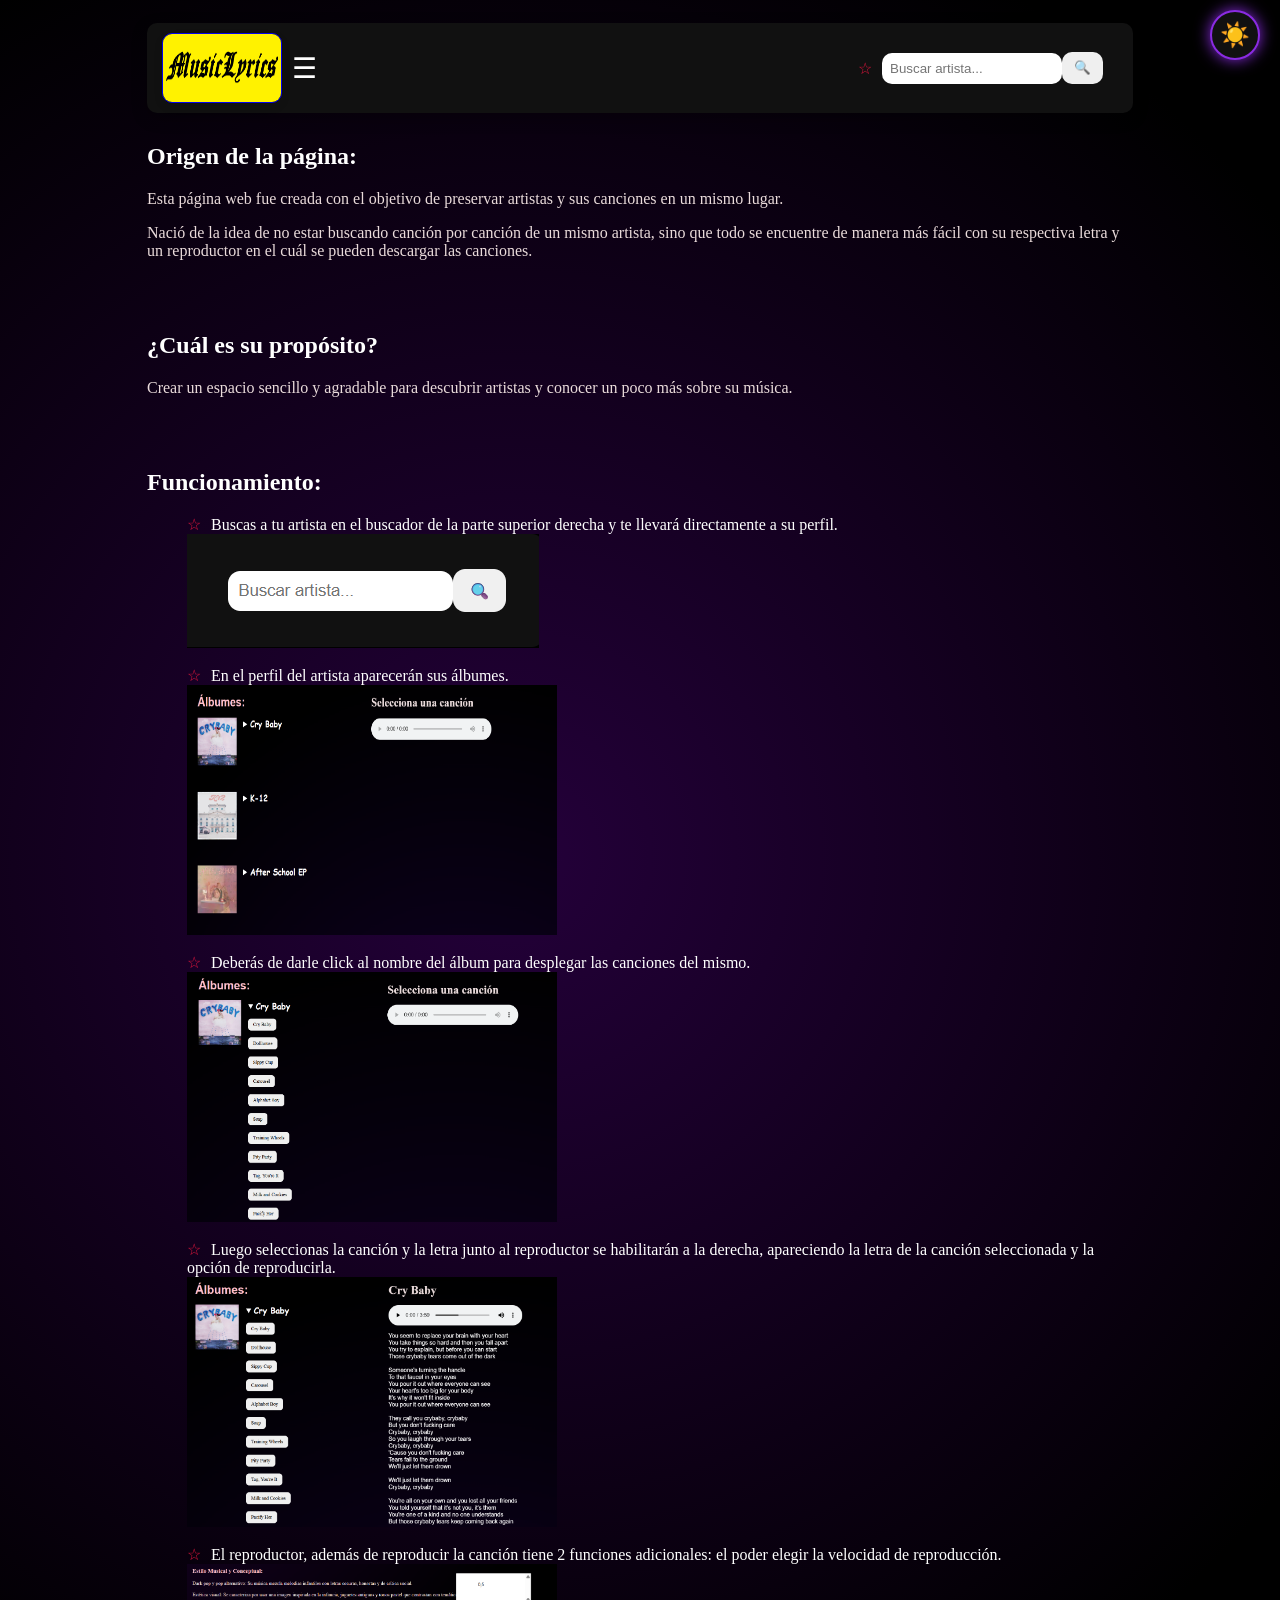
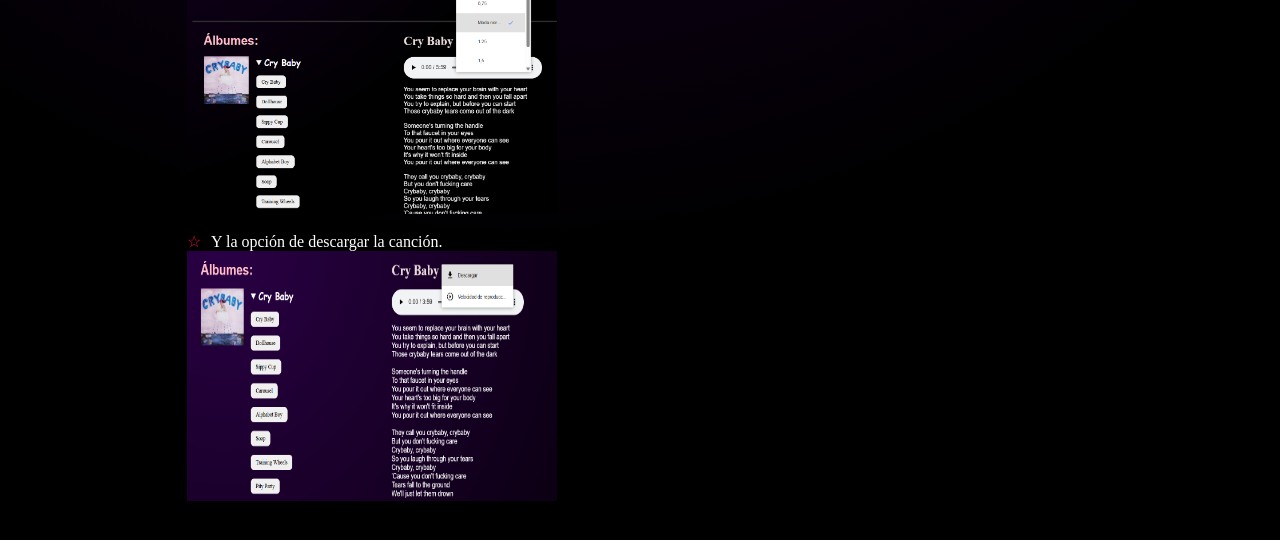
==== ACERCA.html @ e44a2fc5 "Actualizados" ====
<HTML>
<link rel="STYLESHEET" href="MELANIE MARTINEZ.css">

<body bgcolor="BLACK" style="font-family: 'Times New Roman', Times, serif;">
<center>
<table width="80%">
<tr>
<td>
<TABLE CELLPADDING="0" BORDER="3" STYLE="border-collapse: collapse; BOX-SHADOW: 0 4PX 8PX RGBA(0,0,0,0.1); BORDER-RADIUS:10PX; OVERFLOW: HIDDEN;">
<TR>
</td>
</tr>
<NAV CLASS="menu-principal">
    <UL CLASS="menu">
        <a href="index.html">
    <img src="LOGO2.png" alt="Logo de MusicLyrics"
    width="120"
    HEIGHT="70"
    CELLPADDING="0" BORDER="1" STYLE="border-collapse: collapse; BOX-SHADOW: 0 4PX 8PX RGBA(0,0,0,0.1); BORDER-RADIUS:10PX; OVERFLOW: HIDDEN;">
</a>

<div class="menu">
    <button class="menu-btn" onclick="toggleMenu()" background:#a855f7;>☰</button>
    <div id="menuDesplegable" class="menu-contenido">
        <a href="index.html">🏠 Inicio</a>
        <a href="ACERCA.html">ℹ️ Acerca de esta página</a>
        <a href="creditos.html">👥 Créditos</a>
    </div>
</div>

<button id="modo">☀️</button>

<li class="buscador">

<input 
id="buscarArtista" 
type="text" 
oninput="sugerenciasArtistas()" 
onkeydown="enterBuscar(event)"
placeholder="Buscar artista...">

<button onclick="buscarArtista()">🔍</button>

    <div id="listaSugerencias"></div>

</li>
</NAV>
</table>

<script src="MELANIE MARTINEZ.JS"> </script>

<H2>Origen de la página:</H2>
<P>Esta página web fue creada con el objetivo de preservar artistas y sus canciones en un mismo lugar.</P>
<p>Nació de la idea de no estar buscando canción por canción de un mismo artista, sino que todo se encuentre de manera más fácil con su respectiva letra y un reproductor en el cuál se pueden descargar las canciones.</p>
<br><br>
<h2>¿Cuál es su propósito?</h2>
<p>Crear un espacio sencillo y agradable para descubrir artistas y conocer un poco más sobre su música.</p>
<br><br>
<h2>Funcionamiento:</h2>
<ul>
<li>Buscas a tu artista en el buscador de la parte superior derecha y te llevará directamente a su perfil.</li>
<img src="ACERCA1.png">
<br><br>
<li>En el perfil del artista aparecerán sus álbumes.</li>
<img src="ACERCA2.png" width="370", height="250">
<br><br>
<li>Deberás de darle click al nombre del álbum para desplegar las canciones del mismo.</li>
<img src="ACERCA3.png" width="370", height="250">
<BR><BR>
<li>Luego seleccionas la canción y la letra junto al reproductor se habilitarán a la derecha, apareciendo la letra de la canción seleccionada y la opción de reproducirla.</li>
<img src="ACERCA4.png" width="370", height="250">
<BR><BR>
<li>El reproductor, además de reproducir la canción tiene 2 funciones adicionales: el poder elegir la velocidad de reproducción.</li>
<img src="ACERCA5.png" width="370", height="250">
<BR><BR>
<li>Y la opción de descargar la canción.</li>
<img src="ACERCA6.png" width="370", height="250">
</ul>
---- MELANIE MARTINEZ.css ----
* {
    box-sizing: border-box;
}

body {
    overflow-x: hidden;
}

.perfil img{
    border-radius: 50%;
    object-fit: cover;
}

.perfil{
    display: flex;
    align-items: center;
    gap: 30px;

    background: #161616;
    border-radius: 18px;
    padding: 20px;

    box-shadow: 0 0 20px rgba(255, 105, 180, .20);
    transition: .3s;
}

.perfil:hover{
    box-shadow: 0 0 35px rgba(255, 105, 180, .45);
    transform: translateY(-3px);
}

h1 {color:rgb(234, 219, 219)}
p {color:rgb(234, 219, 219)}

body{
    background-color:#000;
    font-family:Arial, Helvetica, sans-serif;
    color:white;
    margin:0;
    padding:20px;
}


/* Menú principal */
.menu-principal {
    background-color: #111;
    font-family: Arial, sans-serif;
    border-radius: 10px;
    margin-bottom: 10px;
    transition: 0.5s;
    box-shadow: 0 5px 15px rgba(0,0,0,0.3);
}

body.claro .menu-principal {
    background-color: #aa95fa;
}

.menu {
    list-style: none;
    margin: 0;
    padding: 0;
    display: flex;
}

.menu > li {
    position: relative;  /* Necesario para el submenú */
}

.menu > li > a {
    display: block;
    padding: 15px 20px;
    color: white;
    text-decoration: none;
}

.menu > li > a:hover {
    background-color: #555;
}

/* Submenú - oculto por defecto */
.submenu {
    position: absolute;
    top: 100%;
    left: 0;
    background-color: #444;
    list-style: none;
    padding: 0;
    margin: 0;
    min-width: 200px;
    display: none;  /* Oculta el submenú */
}

/* Mostrar submenú al pasar el mouse */
.menu > li:hover .submenu {
    display: block;  /* Muestra el submenú */
}

/* Estilo de los items del submenú */
.submenu li a {
    display: block;
    padding: 10px 15px;
    color: white;
    text-decoration: none;
    border-bottom: 1px solid #555;
}

.submenu li a:hover {
    background-color: #666;
}

/* Opcional: quitar borde inferior al último */
.submenu li:last-child a {
    border-bottom: none;
}

.buscador {
    display: flex;
    align-items: center;
    margin-left: auto;
    position:relative;
}

.buscador input {
    width: 180px;
    padding: 8px;
    border-radius: 10px;
    border: none;
}

.buscador button {
    padding: 8px 12px;
    border-radius: 10px;
    border: none;
    cursor: pointer;
}


.contenido-cancion{
    display:flex;
    gap:30px;
}


.letra{
    width:60%;
}


.video{
    width:40%;
}


.video iframe{
    width:100%;
    height:250px;
}

#letra{
    white-space: pre-line;
}

.albumes > details > summary{
    font-size: 22px;
    font-weight: bold;
    color: #ff80bf;
    cursor: pointer;
    margin-top: 15px;
    font-family: cursive;
}

.albumes details details summary{
    font-size: 16px;
    font-weight: normal;
    color: white;
    margin-left: 20px;
    cursor: pointer;
}

.contenedor{
    display:flex;
    gap:30px;
    align-items:flex-start;
}

.albumes{
    width:45%;
}

.contenido{
    width:55%;
    position:sticky;
    top:20px;
}


#letra{
    color: white;
}



.albumes > details > summary{
    font-size: 22px;
    font-weight: bold;
    color: #ff80bf;
    cursor: pointer;
    margin-top: 15px;
    font-family: cursive;
}


.album{
    display: flex;
    align-items: flex-start;
    gap: 20px;
    margin-bottom: 30px;
}

.album img{
    flex-shrink: 0;
}

.album details{
    margin: 0;
}

.album summary{
    font-size: 22px;
    font-weight: bold;
    color: white;
    font-family: cursive;
    cursor: pointer;
}

#audio{
    width: 60%;
}

button{
    font-family: 'Times New Roman', Times, serif;
}

.buscador{
    position: relative;
    margin-right:15px;
    font-family: 'Times New Roman', Times, serif;
}

#listaSugerencias{
    position:absolute;
    top:100%;
    left:0;
    background:#444;
    color:white;
    width:180px;
    z-index:10;
    border-radius:5px;
    overflow:hidden;
    font-size:14px;
}

#listaSugerencias div{
    padding:5px 10px;
    cursor:pointer;
    line-height:1.2;
}

#listaSugerencias div:hover{
    background:#666;
}

html{
    background:black;
}

.instagram{
    background: linear-gradient(
        45deg,
        #833AB4,
        #C13584,
        #E1306C,
        #FCAF45
    );
    -webkit-background-clip: text;
    -webkit-text-fill-color: transparent;
    text-decoration: none;
    font-weight: bold;
}

.facebook:link,
.facebook:visited{
    background: linear-gradient(
        45deg,
        #1877F2,
        #3B82F6,
        #60A5FA
    );
    -webkit-background-clip: text;
    -webkit-text-fill-color: transparent;
    text-decoration: none;
    font-weight: bold;
}

.x:link,
.x:visited{
    background: linear-gradient(
        45deg,
        #4d4646,
        #fefbfb,
        #6d65653f
    );
    -webkit-background-clip: text;
    -webkit-text-fill-color: transparent;
    text-decoration: none;
    font-weight: bold;
}

.letras.link,
.letras.visited{
    background: linear-gradient(
        45deg,
        #75de65,
        #a7b352,
        #7eae1d
    );
    -webkit-background-clip: text;
    -webkit-text-fill-color: transparent;
    text-decoration: none;
    font-weight: bold;
}

.facebook:hover{
    opacity: 0.8;
}

.youtube{
    color: #ff6b6b;
    text-decoration: none;
}

.youtube:hover{
    color: #ff9999;
}

.x{
    color: white;
    text-decoration: none;
}

.x:hover{
    color: white;
}

.letras{
    color: rgb(166, 217, 84);
    text-decoration: none;
}

.letras:hover{
    color: aquamarine;
}

.menu{
    position: relative;
}

.menu-btn{
    font-size:28px;
    background:none;
    border:none;
    color:white;
    cursor:pointer;
    padding:10px;
}

.menu-btn:hover{
    background: none;
    color: inherit;
        transform: scale(1.25);
    transition: 0.3s;
}

.menu-contenido{
    
    display:none;
    position:absolute;
    top:50px;
    left:0;
    background:#1d1d1d;
    min-width:220px;
    border-radius:10px;
    overflow:hidden;
    box-shadow:0 0 10px rgba(0,0,0,.5);
    z-index:1000;
}

.menu-contenido a{
    display:block;
    color:white;
    text-decoration:none;
    padding:15px;
    transition:.3s;
font-family: "Times New Roman", serif;
}

.menu-contenido a:hover{
    background:#6d28d9;
}

button{
    border:none;
    border-radius:8px;
    padding:8px 14px;
    cursor:pointer;
}

button:hover{
    background:#a855f7;
}

nav{
    padding: 10px 15px;
    align-items: center;
}

img:hover{
    transform: scale(1.05);
    transition: 0.3s;
}

#descargarCancion button{
    margin-top:10px;
    padding:8px 18px;
    border:none;
    border-radius:8px;
    background:#8e44ad;
    color:white;
    cursor:pointer;
    font-size:16px;
    transition:.3s;
}

#descargarCancion button:hover{
    background:#a85bd8;
    transform:scale(1.05);
}


.collage-artistas{
    width:100%;
    height:300px;
    display:flex;
    justify-content:center;
    align-items:center;
    gap:15px;
    overflow:hidden;
background: linear-gradient(
    to bottom,
    #000,
    #19102a,
    #000
);
}

.collage-artistas img{
    width:160px;
    height:250px;
    object-fit:cover;
    border-radius:15px;
    transition:.5s;
    opacity:.8;
}


.collage-artistas img:hover{
    transform:scale(1.15);
    opacity:1;
}

.tarjeta-artista{
    width: 250px;
    background: #1a1a1a;
    border-radius: 20px;
    padding: 20px;
    text-align: center;
    box-shadow: 0px 8px 20px rgba(0,0,0,0.5);
    transition: 0.3s;
}

.tarjeta-artista img{
    width: 150px;
    height: 150px;
    border-radius: 50%;
    object-fit: cover;
}

.tarjeta-artista:hover{
    transform: translateY(-10px);
}

.tarjeta-artista h3{
    color: white;
    margin-top: 15px;
}

.tarjeta-artista p{
    color: #aaa;
}

.contenedor-artistas{
    display: flex;
    flex-wrap: wrap;
    justify-content: center;
    gap: 70px;
}


/* Modo claro */
body.claro .tarjeta-artista{

    background:#ffffff;
    color:#111;
    box-shadow:0 8px 20px rgba(0,0,0,0.2);

}

.tarjeta-artista{

    background:#1a1a1a;
    color:white;

}

#modo{
    width: 50px;
    height: 50px;
    border-radius: 50%;
    border: 2px solid #8a2be2;
    background-color: #111;
    color: white;
    font-size: 24px;
    cursor: pointer;
    box-shadow: 0 0 15px #8a2be2;
    transition: 0.3s;

    display: flex;
    justify-content: center;
    align-items: center;
    line-height: 1;
}

#modo:hover{
    transform: scale(1.1) rotate(20deg);
}

#modo{
    margin-left: 15px;
    position: relative;
    top: 10px;
}

#modo{
    position: fixed;
    right: 20px;
    bottom: 20px;
}

.tarjeta-artista:hover{
    transform: translateY(-5px);
    box-shadow: 0 0 25px rgba(126, 21, 224, 0.7);
}

body.claro .tarjeta-artista:hover{
    box-shadow: 0 0 25px rgba(120,80,255,0.8);
}

body{
    background:
        radial-gradient(circle at 20% 20%, #24003a, transparent 25%),
        radial-gradient(circle at 80% 80%, #03002b, transparent 25%),
        #000000;

    background-size: 200% 200%;
    animation: luces 12s infinite alternate;
}


@keyframes luces{

    from{
        background-position:0% 0%;
    }

    to{
        background-position:100% 100%;
    }

}

body.claro{
    background:
        radial-gradient(circle at 20% 20%, #645090, transparent 25%),
        radial-gradient(circle at 80% 80%, #456b89, transparent 25%),
        #944c4c;

    background-size: 200% 200%;
    animation: lucesClaro 12s infinite alternate;

    color:rgb(253, 252, 252);
}


@keyframes lucesClaro{

    0%{
        background-position:0% 0%;
    }

    50%{
        background-position:100% 50%;
    }

    100%{
        background-position:0% 100%;
    }

}

body.claro .tarjeta-artista{
    background-color: #252033;
    color: white;
}

.tarjeta-artista{
    background-color: #1a1a1a;
    color: white;
}

ul {
    list-style: none;
}

ul li::before {
content: "☆"; color: crimson;
    margin-right: 10px;
}
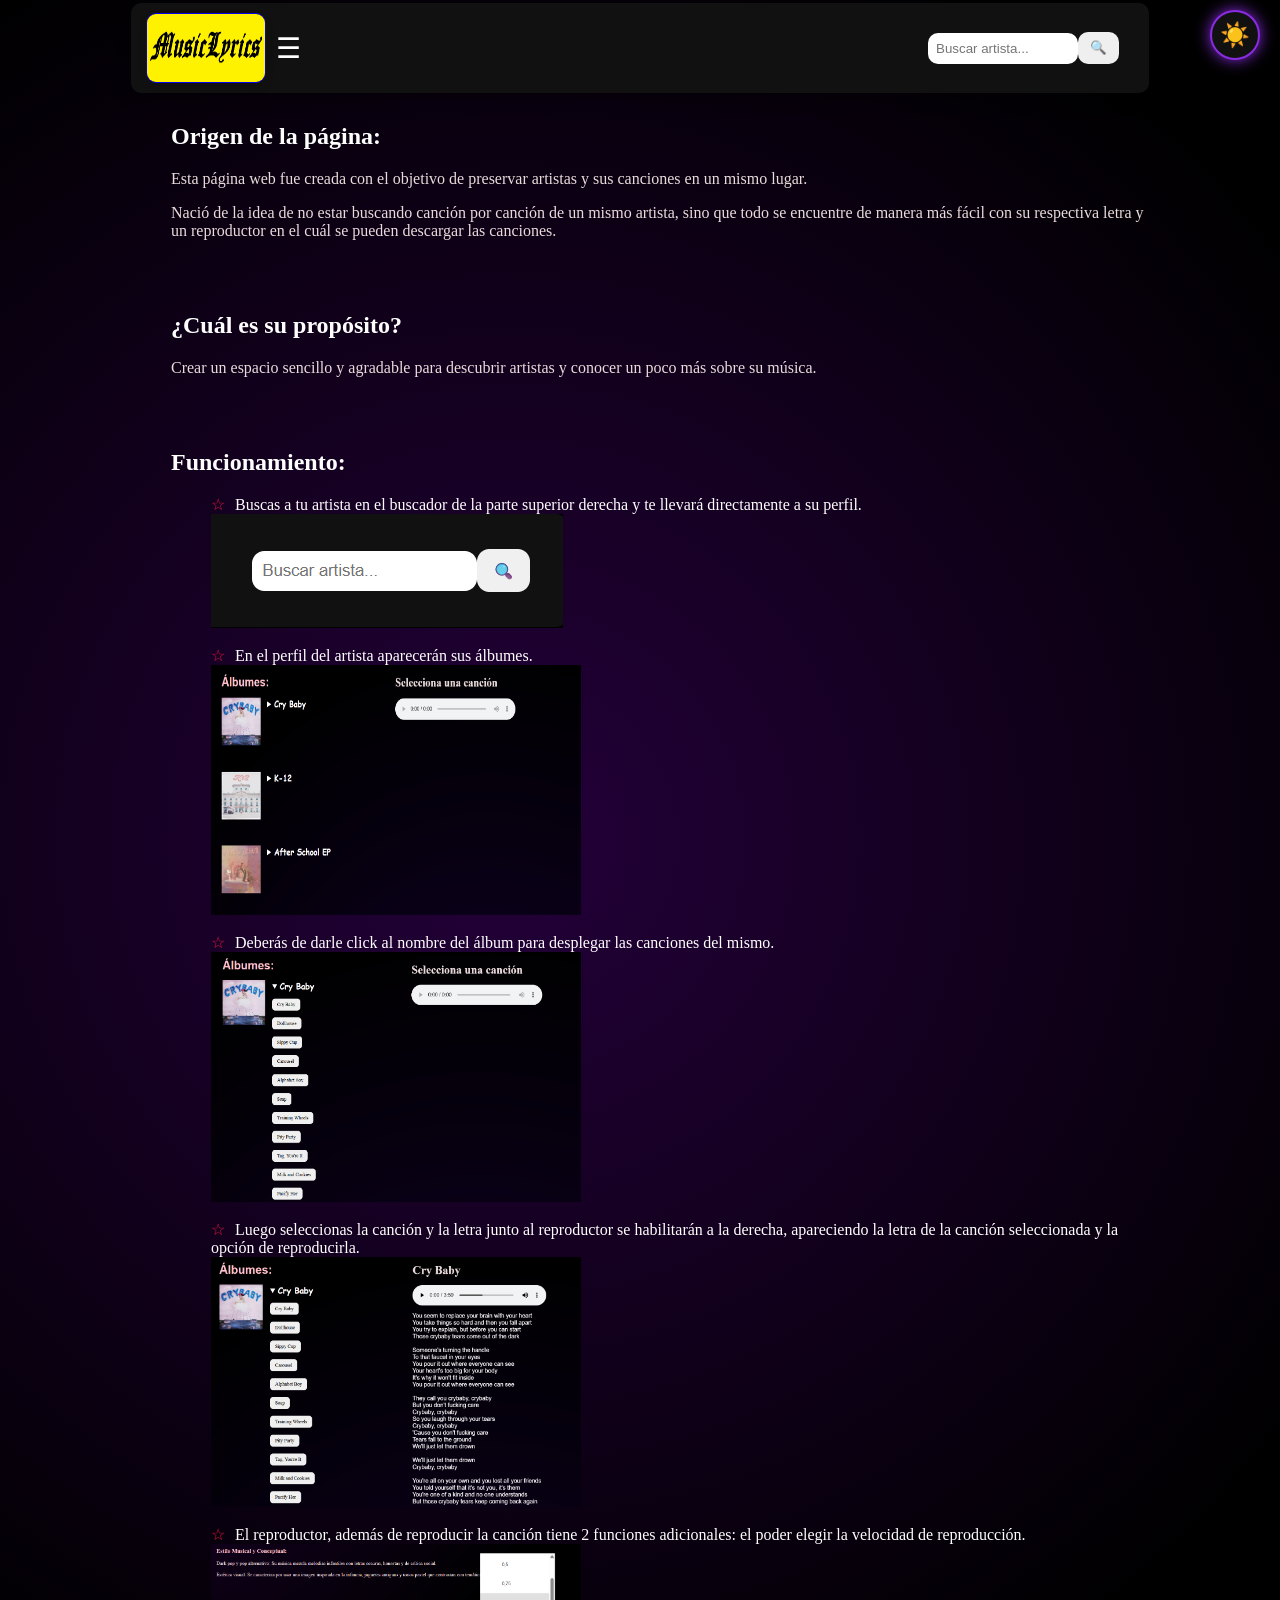
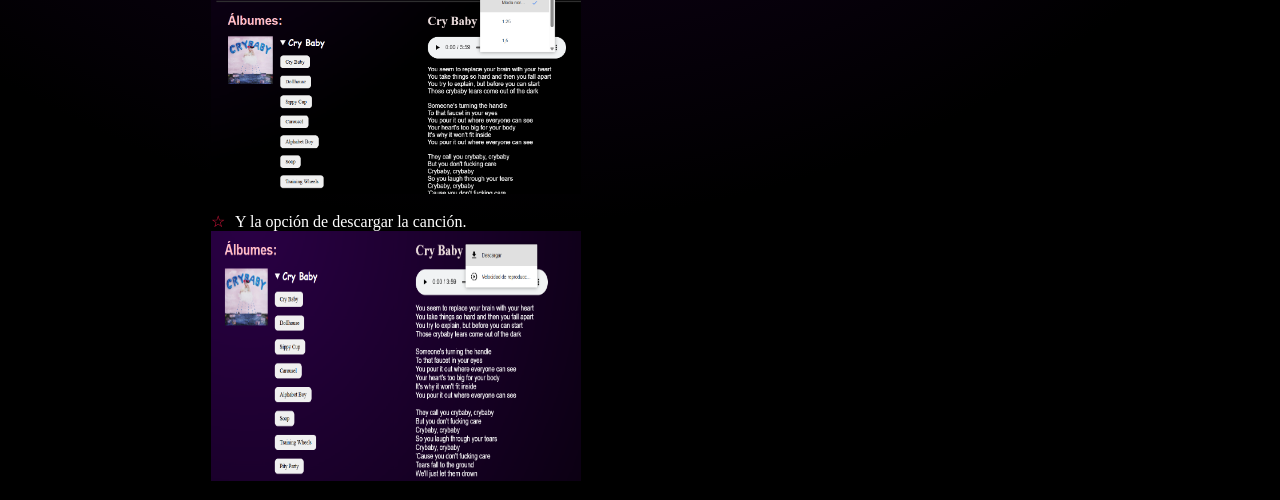
==== commit 6e06e3e6: "Telefono" ====
--- a/ACERCA.html
+++ b/ACERCA.html
@@ -46,7 +46,7 @@
 </li>
 </NAV>
 </table>
-
+<ul class="lista-estrellas">
 <script src="MELANIE MARTINEZ.JS"> </script>
 
 <H2>Origen de la página:</H2>
@@ -75,4 +75,5 @@
 <BR><BR>
 <li>Y la opción de descargar la canción.</li>
 <img src="ACERCA6.png" width="370", height="250">
+</ul>
 </ul>
--- a/MELANIE MARTINEZ.css
+++ b/MELANIE MARTINEZ.css
@@ -1,9 +1,5 @@
 * {
     box-sizing: border-box;
-}
-
-body {
-    overflow-x: hidden;
 }
 
 .perfil img{
@@ -60,6 +56,8 @@
     margin: 0;
     padding: 0;
     display: flex;
+    align-items: center;
+    width: 100%;
 }
 
 .menu > li {
@@ -117,11 +115,13 @@
     display: flex;
     align-items: center;
     margin-left: auto;
-    position:relative;
+    margin-right: 0;
+    position: relative;
+    font-family: 'Times New Roman', Times, serif;
 }
 
 .buscador input {
-    width: 180px;
+    width: 150px;
     padding: 8px;
     border-radius: 10px;
     border: none;
@@ -177,10 +177,10 @@
     cursor: pointer;
 }
 
-.contenedor{
-    display:flex;
-    gap:30px;
-    align-items:flex-start;
+.contenedor {
+    display: flex;
+    gap: 30px;
+    align-items: flex-start;
 }
 
 .albumes{
@@ -270,9 +270,7 @@
     background:#666;
 }
 
-html{
-    background:black;
-}
+
 
 .instagram{
     background: linear-gradient(
@@ -422,6 +420,9 @@
 nav{
     padding: 10px 15px;
     align-items: center;
+    width: 100%;
+    box-sizing: border-box;
+    margin: 0;
 }
 
 img:hover{
@@ -564,6 +565,7 @@
     position: fixed;
     right: 20px;
     bottom: 20px;
+    z-index: 9999;
 }
 
 .tarjeta-artista:hover{
@@ -641,7 +643,88 @@
     list-style: none;
 }
 
-ul li::before {
-content: "☆"; color: crimson;
+.lista-estrellas li::before {
+    content: "☆";
+    color: crimson;
     margin-right: 10px;
-}+}
+
+
+body {
+    width: 100%;
+    margin: 0;
+    padding: 0;
+    box-sizing: border-box;
+}
+
+.pagina {
+    width: 80%;
+    margin: auto;
+}
+
+@media (max-width: 768px) {
+
+    .pagina {
+        width: 100%;
+    }
+
+    body {
+        width: 100%;
+        padding: 0;
+        box-sizing: border-box;
+    }
+
+    .menu-principal {
+        width: 100%;
+        box-sizing: border-box;
+    }
+
+    nav {
+        width: 100%;
+        box-sizing: border-box;
+        padding: 10px 5px;
+    }
+
+.menu {
+    transform: translateX(-10px);
+}
+
+    .collage-artistas {
+        width: 100%;
+        height: auto;
+        min-height: 250px;
+        flex-wrap: wrap;
+        padding: 15px;
+        box-sizing: border-box;
+        gap: 10px;
+    }
+
+    .collage-artistas img {
+        width: 100px;
+        height: 160px;
+    }
+
+    .contenedor-artistas {
+        width: 100%;
+        gap: 20px;
+        padding: 10px;
+        box-sizing: border-box;
+    }
+
+    .tarjeta-artista {
+        width: 150px;
+        padding: 15px;
+        box-sizing: border-box;
+    }
+
+    .tarjeta-artista img {
+        width: 110px;
+        height: 110px;
+    }
+
+    .collage-artistas h3 {
+        width: 100%;
+        text-align: center;
+        flex-basis: 100%;
+    }
+}
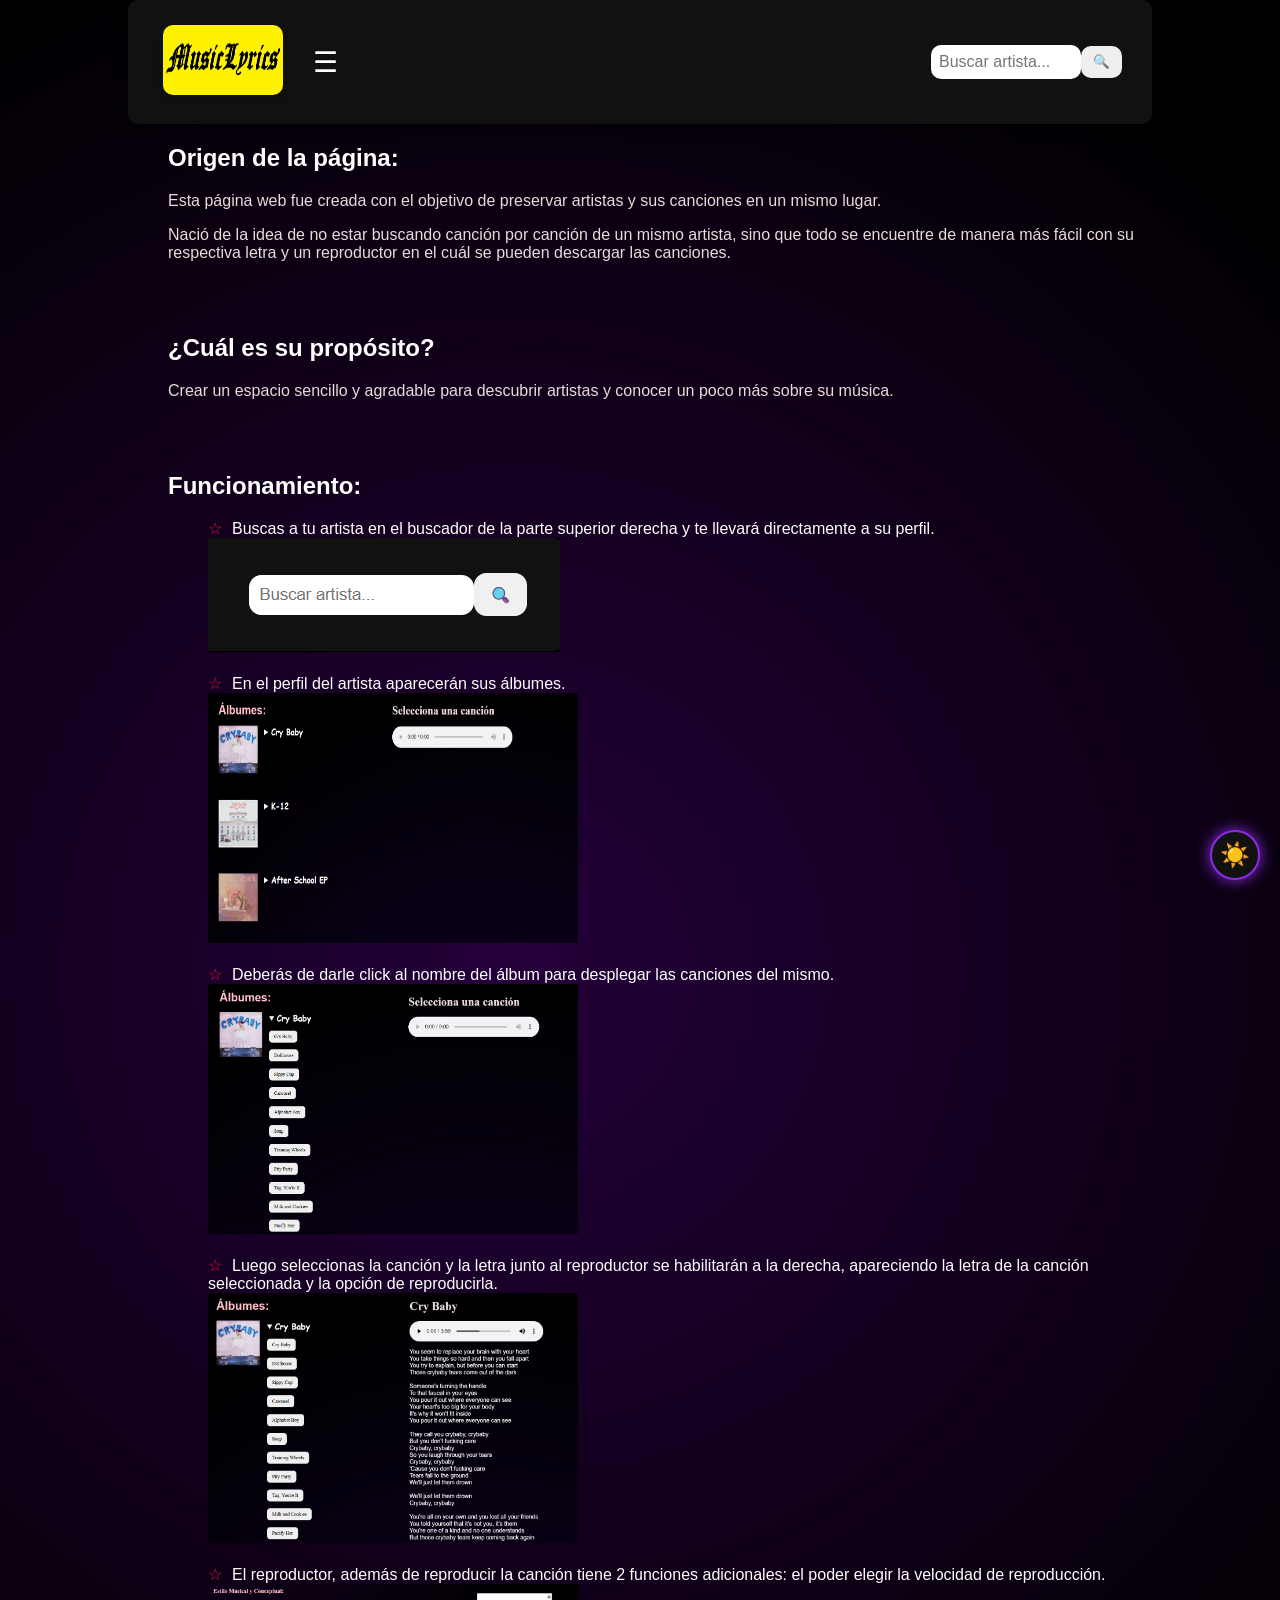
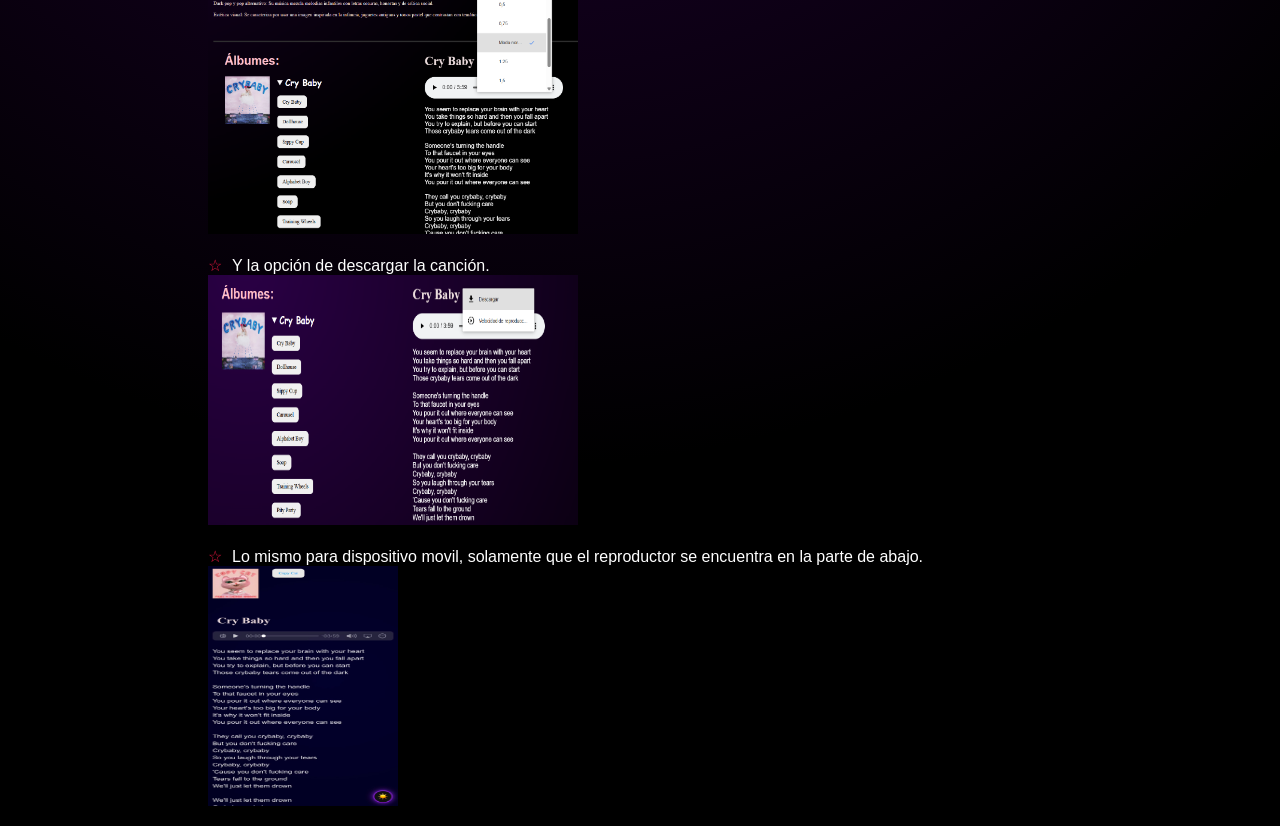
==== commit 1d7611a5: "Terminado" ====
--- a/ACERCA.html
+++ b/ACERCA.html
@@ -1,51 +1,56 @@
-<HTML>
-<link rel="STYLESHEET" href="MELANIE MARTINEZ.css">
+<!DOCTYPE html>
+<html lang="es">
 
-<body bgcolor="BLACK" style="font-family: 'Times New Roman', Times, serif;">
-<center>
-<table width="80%">
-<tr>
-<td>
-<TABLE CELLPADDING="0" BORDER="3" STYLE="border-collapse: collapse; BOX-SHADOW: 0 4PX 8PX RGBA(0,0,0,0.1); BORDER-RADIUS:10PX; OVERFLOW: HIDDEN;">
-<TR>
-</td>
-</tr>
-<NAV CLASS="menu-principal">
-    <UL CLASS="menu">
-        <a href="index.html">
-    <img src="LOGO2.png" alt="Logo de MusicLyrics"
-    width="120"
-    HEIGHT="70"
-    CELLPADDING="0" BORDER="1" STYLE="border-collapse: collapse; BOX-SHADOW: 0 4PX 8PX RGBA(0,0,0,0.1); BORDER-RADIUS:10PX; OVERFLOW: HIDDEN;">
-</a>
+<head>
+    <meta charset="UTF-8">
+    <meta name="viewport" content="width=device-width, initial-scale=1.0">
 
-<div class="menu">
-    <button class="menu-btn" onclick="toggleMenu()" background:#a855f7;>☰</button>
-    <div id="menuDesplegable" class="menu-contenido">
-        <a href="index.html">🏠 Inicio</a>
-        <a href="ACERCA.html">ℹ️ Acerca de esta página</a>
-        <a href="creditos.html">👥 Créditos</a>
-    </div>
-</div>
+    <link rel="stylesheet" href="MELANIE MARTINEZ.css">
+</head>
 
-<button id="modo">☀️</button>
+<div class="pagina">
 
-<li class="buscador">
+<nav class="menu-principal">
+    <ul class="menu">
 
-<input 
-id="buscarArtista" 
-type="text" 
-oninput="sugerenciasArtistas()" 
-onkeydown="enterBuscar(event)"
-placeholder="Buscar artista...">
+        <li>
+            <a href="index.html">
+                <img src="LOGO2.png" alt="Logo de MusicLyrics"
+                width="120"
+                height="70"
+                style="box-shadow: 0 4px 8px rgba(0,0,0,0.1); border-radius:10px; overflow:hidden;">
+            </a>
+        </li>
 
-<button onclick="buscarArtista()">🔍</button>
+        <li>
+            <button class="menu-btn" onclick="toggleMenu()">☰</button>
 
-    <div id="listaSugerencias"></div>
+            <div id="menuDesplegable" class="menu-contenido">
+                <a href="index.html">🏠 Inicio</a>
+                <a href="ACERCA.html">ℹ️ Acerca de esta página</a>
+                <a href="creditos.html">👥 Créditos</a>
+            </div>
+        </li>
 
-</li>
-</NAV>
-</table>
+        <li>
+            <button id="modo">☀️</button>
+        </li>
+
+        <li class="buscador">
+            <input 
+                id="buscarArtista" 
+                type="text" 
+                oninput="sugerenciasArtistas()" 
+                onkeydown="enterBuscar(event)"
+                placeholder="Buscar artista...">
+
+            <button onclick="buscarArtista()">🔍</button>
+
+            <div id="listaSugerencias"></div>
+        </li>
+
+    </ul>
+</nav>
 <ul class="lista-estrellas">
 <script src="MELANIE MARTINEZ.JS"> </script>
 
@@ -75,5 +80,8 @@
 <BR><BR>
 <li>Y la opción de descargar la canción.</li>
 <img src="ACERCA6.png" width="370", height="250">
+<BR><BR>
+<li>Lo mismo para dispositivo movil, solamente que el reproductor se encuentra en la parte de abajo.</li>
+<img src="ACERCA7.jpeg" width="190", height="240">
 </ul>
 </ul>
--- a/MELANIE MARTINEZ.css
+++ b/MELANIE MARTINEZ.css
@@ -125,6 +125,7 @@
     padding: 8px;
     border-radius: 10px;
     border: none;
+    font-size: 16px;
 }
 
 .buscador button {
@@ -233,8 +234,8 @@
     cursor: pointer;
 }
 
-#audio{
-    width: 60%;
+#audio {
+    width: 80%;
 }
 
 button{
@@ -513,7 +514,7 @@
     display: flex;
     flex-wrap: wrap;
     justify-content: center;
-    gap: 70px;
+    gap: 90px;
 }
 
 
@@ -533,39 +534,33 @@
 
 }
 
-#modo{
-    width: 50px;
-    height: 50px;
-    border-radius: 50%;
-    border: 2px solid #8a2be2;
-    background-color: #111;
-    color: white;
-    font-size: 24px;
-    cursor: pointer;
-    box-shadow: 0 0 15px #8a2be2;
-    transition: 0.3s;
-
-    display: flex;
-    justify-content: center;
-    align-items: center;
-    line-height: 1;
-}
-
-#modo:hover{
-    transform: scale(1.1) rotate(20deg);
-}
-
-#modo{
-    margin-left: 15px;
-    position: relative;
-    top: 10px;
-}
-
-#modo{
-    position: fixed;
-    right: 20px;
-    bottom: 20px;
-    z-index: 9999;
+#modo { 
+    width: 50px; 
+    height: 50px; 
+    border-radius: 50%; 
+    border: 2px solid #8a2be2; 
+    background-color: #111; 
+    color: white; 
+    font-size: 24px; 
+    cursor: pointer; 
+    box-shadow: 0 0 15px #8a2be2; 
+    transition: 0.3s; 
+
+    display: flex; 
+    justify-content: center; 
+    align-items: center; 
+    line-height: 1; 
+} 
+
+#modo:hover { 
+    transform: scale(1.1) rotate(20deg); 
+}
+
+#modo { 
+    position: fixed; 
+    right: 20px; 
+    bottom: 20px; 
+    z-index: 9999; 
 }
 
 .tarjeta-artista:hover{
@@ -664,67 +659,376 @@
 
 @media (max-width: 768px) {
 
+    /* =========================
+       CONFIGURACIÓN GENERAL
+       ========================= */
+
+    body {
+        width: 100%;
+        margin: 0;
+        padding: 0;
+        overflow-x: hidden;
+    }
+
     .pagina {
         width: 100%;
-    }
-
-    body {
-        width: 100%;
-        padding: 0;
-        box-sizing: border-box;
-    }
+        margin: 0;
+    }
+
+
+    /* =========================
+       MENÚ
+       ========================= */
 
     .menu-principal {
         width: 100%;
-        box-sizing: border-box;
+        border-radius: 0;
+        margin-bottom: 10px;
     }
 
     nav {
         width: 100%;
-        box-sizing: border-box;
-        padding: 10px 5px;
-    }
-
-.menu {
-    transform: translateX(-10px);
-}
+        padding: 8px 5px;
+    }
+
+    .menu {
+        width: 100%;
+        display: flex;
+        align-items: center;
+        transform: none;
+    }
+
+    /* Logo */
+
+    .menu > li:first-child img {
+        width: 85px;
+        height: auto;
+    }
+
+    /* Botón hamburguesa */
+
+    .menu-btn {
+        font-size: 25px;
+        padding: 8px;
+    }
+
+    /* Botón modo claro */
+
+    nav.menu-principal .menu > li:nth-child(3) {
+        position: fixed;
+        right: 12px;
+        bottom: 12px;
+        z-index: 9999;
+    }
+
+    nav.menu-principal #modo {
+        position: relative;
+        top: auto;
+        right: auto;
+        bottom: auto;
+
+        width: 42px;
+        height: 42px;
+        font-size: 20px;
+    }
+
+
+    /* =========================
+       BUSCADOR
+       ========================= */
+
+    .buscador {
+        margin-left: auto;
+        margin-right: 5px;
+        min-width: 0;
+    }
+
+.buscador input {
+    width: 120px;
+    padding: 7px;
+    font-size: 16px;
+}
+
+    .buscador button {
+        padding: 7px 9px;
+    }
+
+    #listaSugerencias {
+        width: 160px;
+        right: 0;
+        left: auto;
+    }
+
+
+    /* =========================
+       TÍTULOS
+       ========================= */
+
+    h1 {
+        font-size: 28px;
+        padding: 0 10px;
+    }
+
+    h2 {
+        font-size: 24px;
+        padding: 0 10px;
+    }
+
+    p {
+        padding: 0 10px;
+    }
+
+
+    /* =========================
+       COLLAGE
+       ========================= */
 
     .collage-artistas {
         width: 100%;
         height: auto;
-        min-height: 250px;
+        min-height: 0;
+
+        display: flex;
         flex-wrap: wrap;
-        padding: 15px;
-        box-sizing: border-box;
-        gap: 10px;
+        justify-content: center;
+
+        padding: 15px 5px;
+        gap: 8px;
+    }
+
+    .collage-artistas h3 {
+        width: 100%;
+        flex-basis: 100%;
+        text-align: center;
+        margin: 5px 0 10px;
     }
 
     .collage-artistas img {
         width: 100px;
-        height: 160px;
-    }
+        height: 150px;
+        object-fit: cover;
+    }
+
+
+    /* =========================
+       ARTISTAS DESTACADOS
+       ========================= */
 
     .contenedor-artistas {
         width: 100%;
+        display: flex;
+        flex-wrap: wrap;
+        justify-content: center;
+        gap: 15px;
+
+        padding: 10px;
+    }
+
+    .tarjeta-artista {
+        width: calc(50% - 10px);
+        max-width: 180px;
+
+        padding: 12px;
+        border-radius: 15px;
+    }
+
+    .tarjeta-artista img {
+        width: 100px;
+        height: 100px;
+    }
+
+    .tarjeta-artista h3 {
+        font-size: 16px;
+        margin-top: 10px;
+    }
+
+    .tarjeta-artista p {
+        font-size: 14px;
+        padding: 0;
+    }
+
+/* =========================
+   PERFIL DE MELANIE
+   ========================= */
+
+.perfil.artista {
+    width: 95% !important;
+    margin: 0 auto !important;
+
+    display: flex !important;
+    flex-direction: row !important;
+    align-items: center !important;
+
+    gap: 12px !important;
+    padding: 12px !important;
+
+    text-align: left !important;
+}
+
+.perfil.artista > img {
+    width: 100px !important;
+    height: 100px !important;
+
+    flex-shrink: 0;
+}
+
+.perfil.artista .informacion {
+    flex: 1;
+    min-width: 0;
+
+    text-align: left !important;
+}
+
+.perfil.artista .informacion h1 {
+    font-size: 21px !important;
+    margin: 0 0 8px 0 !important;
+    padding: 0 !important;
+    text-align: left !important;
+}
+
+/* Spotify */
+
+.perfil.artista .informacion > .perfil {
+    display: flex !important;
+    flex-direction: row !important;
+    align-items: center !important;
+    justify-content: flex-start !important;
+
+    width: auto !important;
+    margin: 0 !important;
+    padding: 0 !important;
+
+    gap: 7px !important;
+
+    background: transparent !important;
+    box-shadow: none !important;
+    border-radius: 0 !important;
+}
+
+.perfil.artista .informacion > .perfil img {
+    width: 40px !important;
+    height: 40px !important;
+    flex-shrink: 0;
+}
+
+.perfil.artista .informacion > .perfil a {
+    font-size: 14px;
+    white-space: nowrap;
+}
+
+/* Forzar todo el contenido del perfil a la izquierda */
+.perfil.artista,
+.perfil.artista * {
+    text-align: left !important;
+}
+    /* =========================
+       ÁLBUMES + CONTENIDO
+       ========================= */
+
+    .contenedor {
+        width: 100%;
+
+        display: flex;
+        flex-direction: column;
+
         gap: 20px;
-        padding: 10px;
-        box-sizing: border-box;
-    }
-
-    .tarjeta-artista {
-        width: 150px;
-        padding: 15px;
-        box-sizing: border-box;
-    }
-
-    .tarjeta-artista img {
-        width: 110px;
-        height: 110px;
-    }
-
-    .collage-artistas h3 {
-        width: 100%;
-        text-align: center;
-        flex-basis: 100%;
-    }
-}
+    }
+
+    .albumes {
+        width: 100%;
+        padding: 0 10px;
+    }
+
+    .contenido {
+        width: 100%;
+        padding: 0 10px;
+
+        position: static;
+    }
+
+
+    /* =========================
+       ÁLBUM INDIVIDUAL
+       ========================= */
+
+    .album {
+        width: 100%;
+
+        display: flex;
+        align-items: flex-start;
+
+        gap: 15px;
+        margin-bottom: 20px;
+    }
+
+    .album img {
+        width: 100px;
+        height: 100px;
+        object-fit: cover;
+    }
+
+    .album summary {
+        font-size: 18px;
+    }
+
+
+    /* =========================
+       LETRA + VIDEO
+       ========================= */
+
+    .contenido-cancion {
+        width: 100%;
+
+        display: flex;
+        flex-direction: column;
+
+        gap: 20px;
+    }
+
+    .letra {
+        width: 100%;
+    }
+
+    .video {
+        width: 100%;
+    }
+
+    .video iframe {
+        width: 100%;
+        height: 220px;
+    }
+
+    #letra {
+        width: 100%;
+        font-size: 16px;
+        line-height: 1.5;
+
+        white-space: pre-line;
+        overflow-wrap: break-word;
+    }
+
+    #audio {
+        width: 100%;
+    }
+
+
+    /* =========================
+       SUBMENÚ
+       ========================= */
+
+    .menu-contenido {
+        left: 0;
+        top: 45px;
+        min-width: 200px;
+    }
+
+    .menu-contenido a {
+        padding: 13px;
+    }
+
+    table {
+        width: 100% !important;
+        max-width: 100% !important;
+    }
+
+}
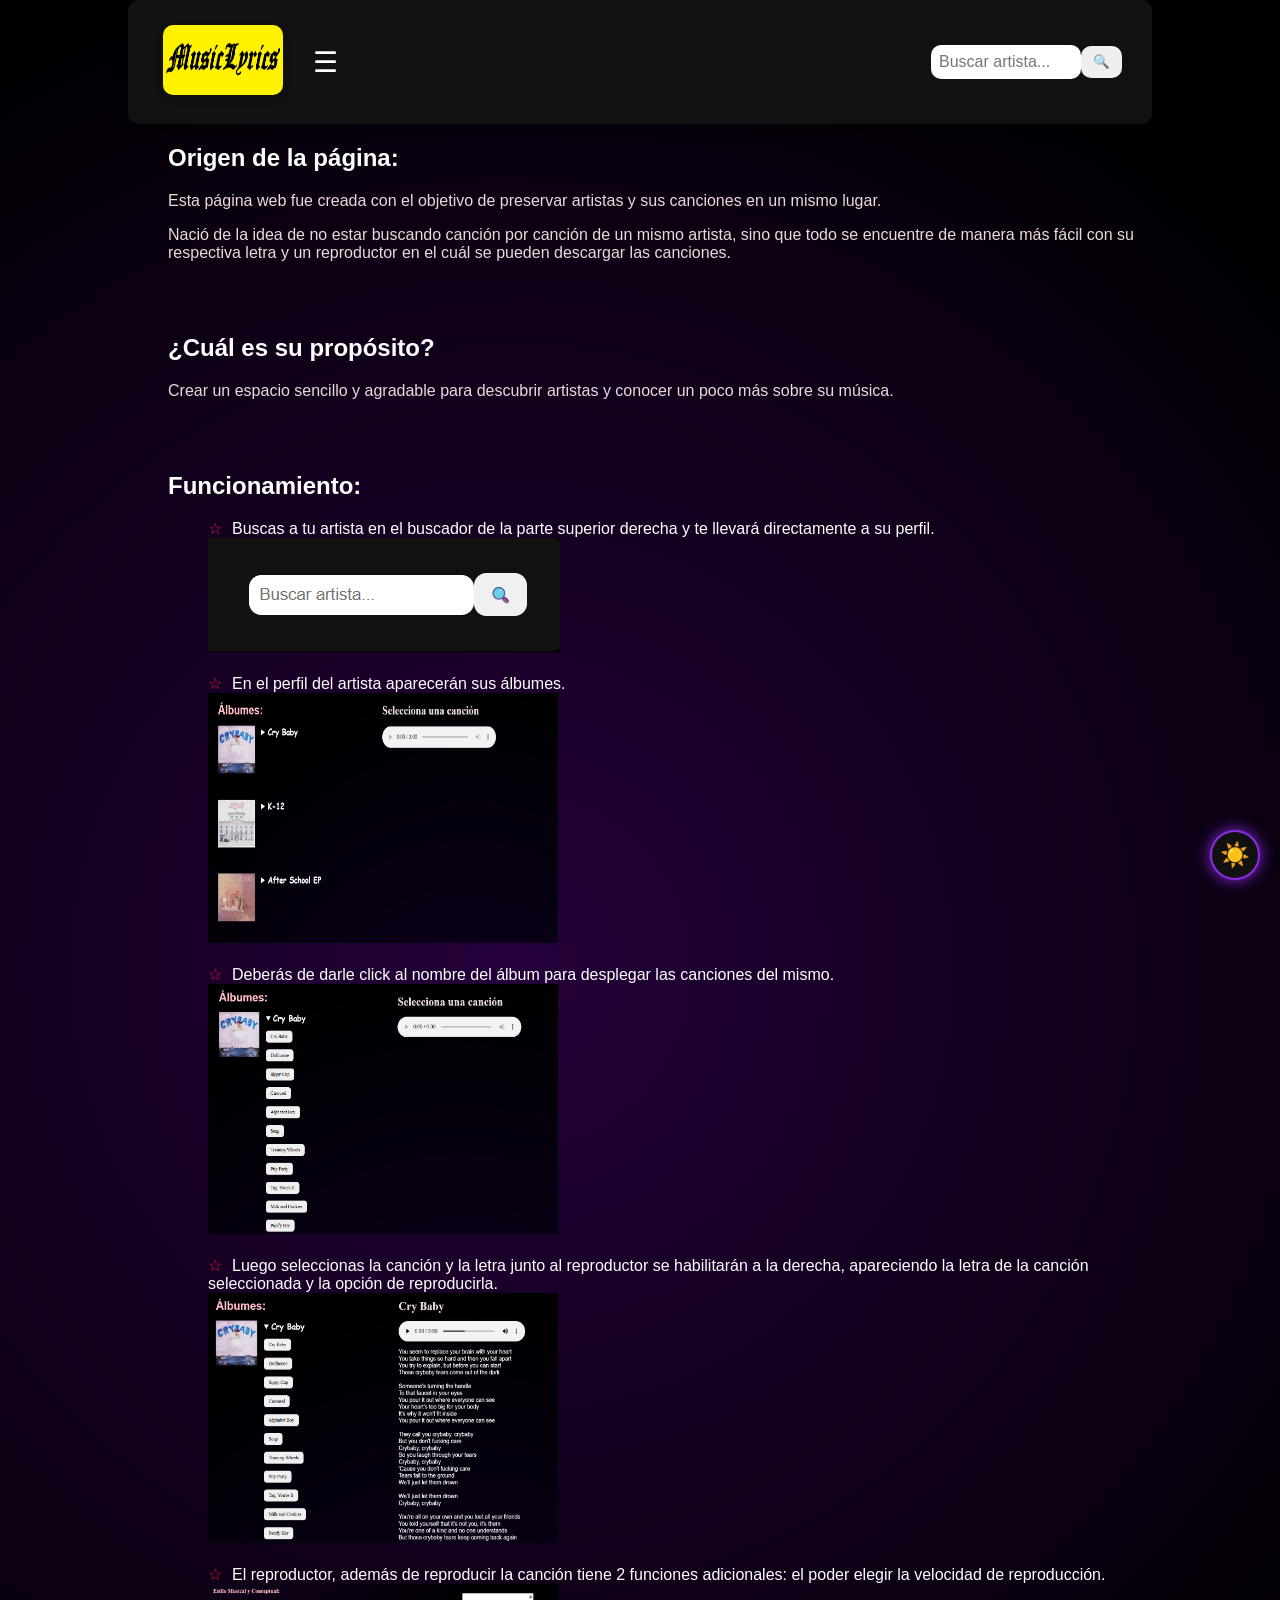
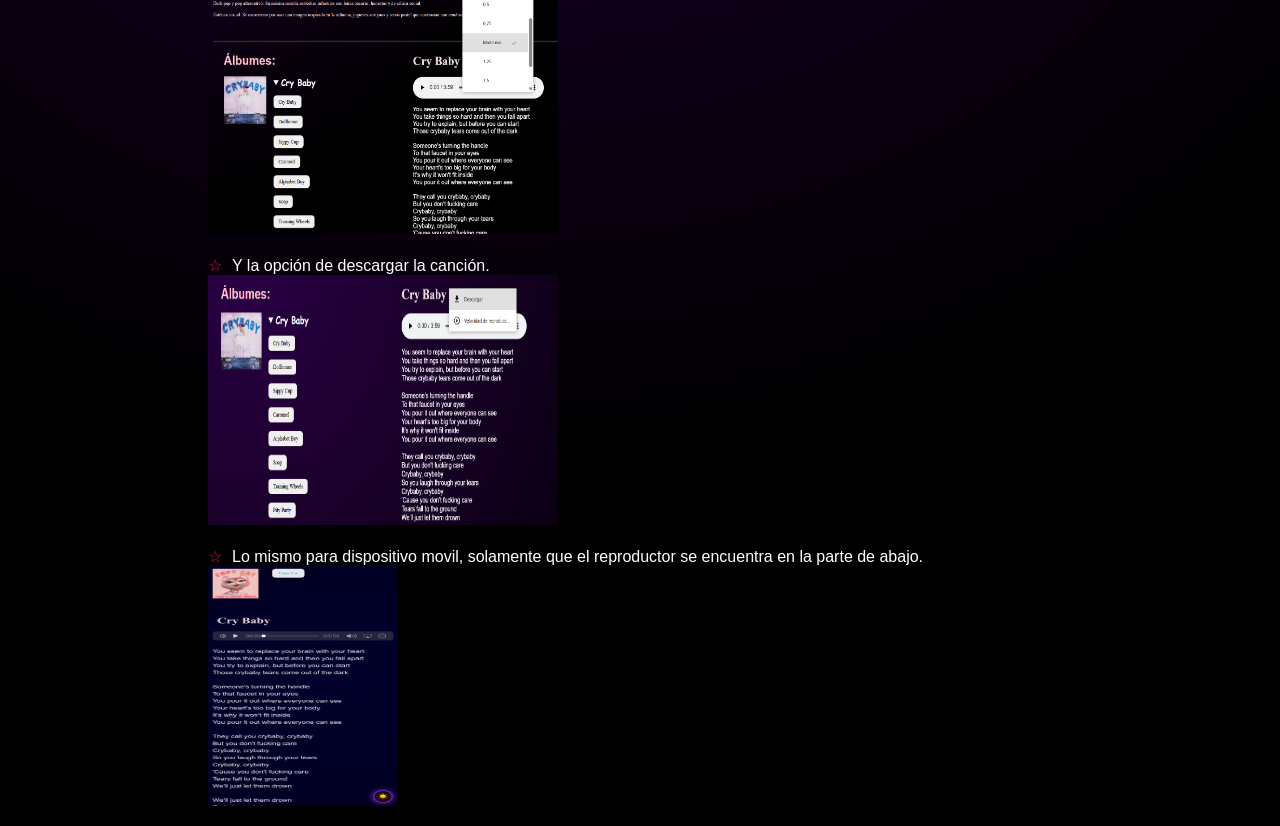
==== commit 30f13c64: "FIN" ====
--- a/ACERCA.html
+++ b/ACERCA.html
@@ -67,19 +67,19 @@
 <img src="ACERCA1.png">
 <br><br>
 <li>En el perfil del artista aparecerán sus álbumes.</li>
-<img src="ACERCA2.png" width="370", height="250">
+<img src="ACERCA2.png" width="350", height="250">
 <br><br>
 <li>Deberás de darle click al nombre del álbum para desplegar las canciones del mismo.</li>
-<img src="ACERCA3.png" width="370", height="250">
+<img src="ACERCA3.png" width="350", height="250">
 <BR><BR>
 <li>Luego seleccionas la canción y la letra junto al reproductor se habilitarán a la derecha, apareciendo la letra de la canción seleccionada y la opción de reproducirla.</li>
-<img src="ACERCA4.png" width="370", height="250">
+<img src="ACERCA4.png" width="350", height="250">
 <BR><BR>
 <li>El reproductor, además de reproducir la canción tiene 2 funciones adicionales: el poder elegir la velocidad de reproducción.</li>
-<img src="ACERCA5.png" width="370", height="250">
+<img src="ACERCA5.png" width="350", height="250">
 <BR><BR>
 <li>Y la opción de descargar la canción.</li>
-<img src="ACERCA6.png" width="370", height="250">
+<img src="ACERCA6.png" width="350", height="250">
 <BR><BR>
 <li>Lo mismo para dispositivo movil, solamente que el reproductor se encuentra en la parte de abajo.</li>
 <img src="ACERCA7.jpeg" width="190", height="240">
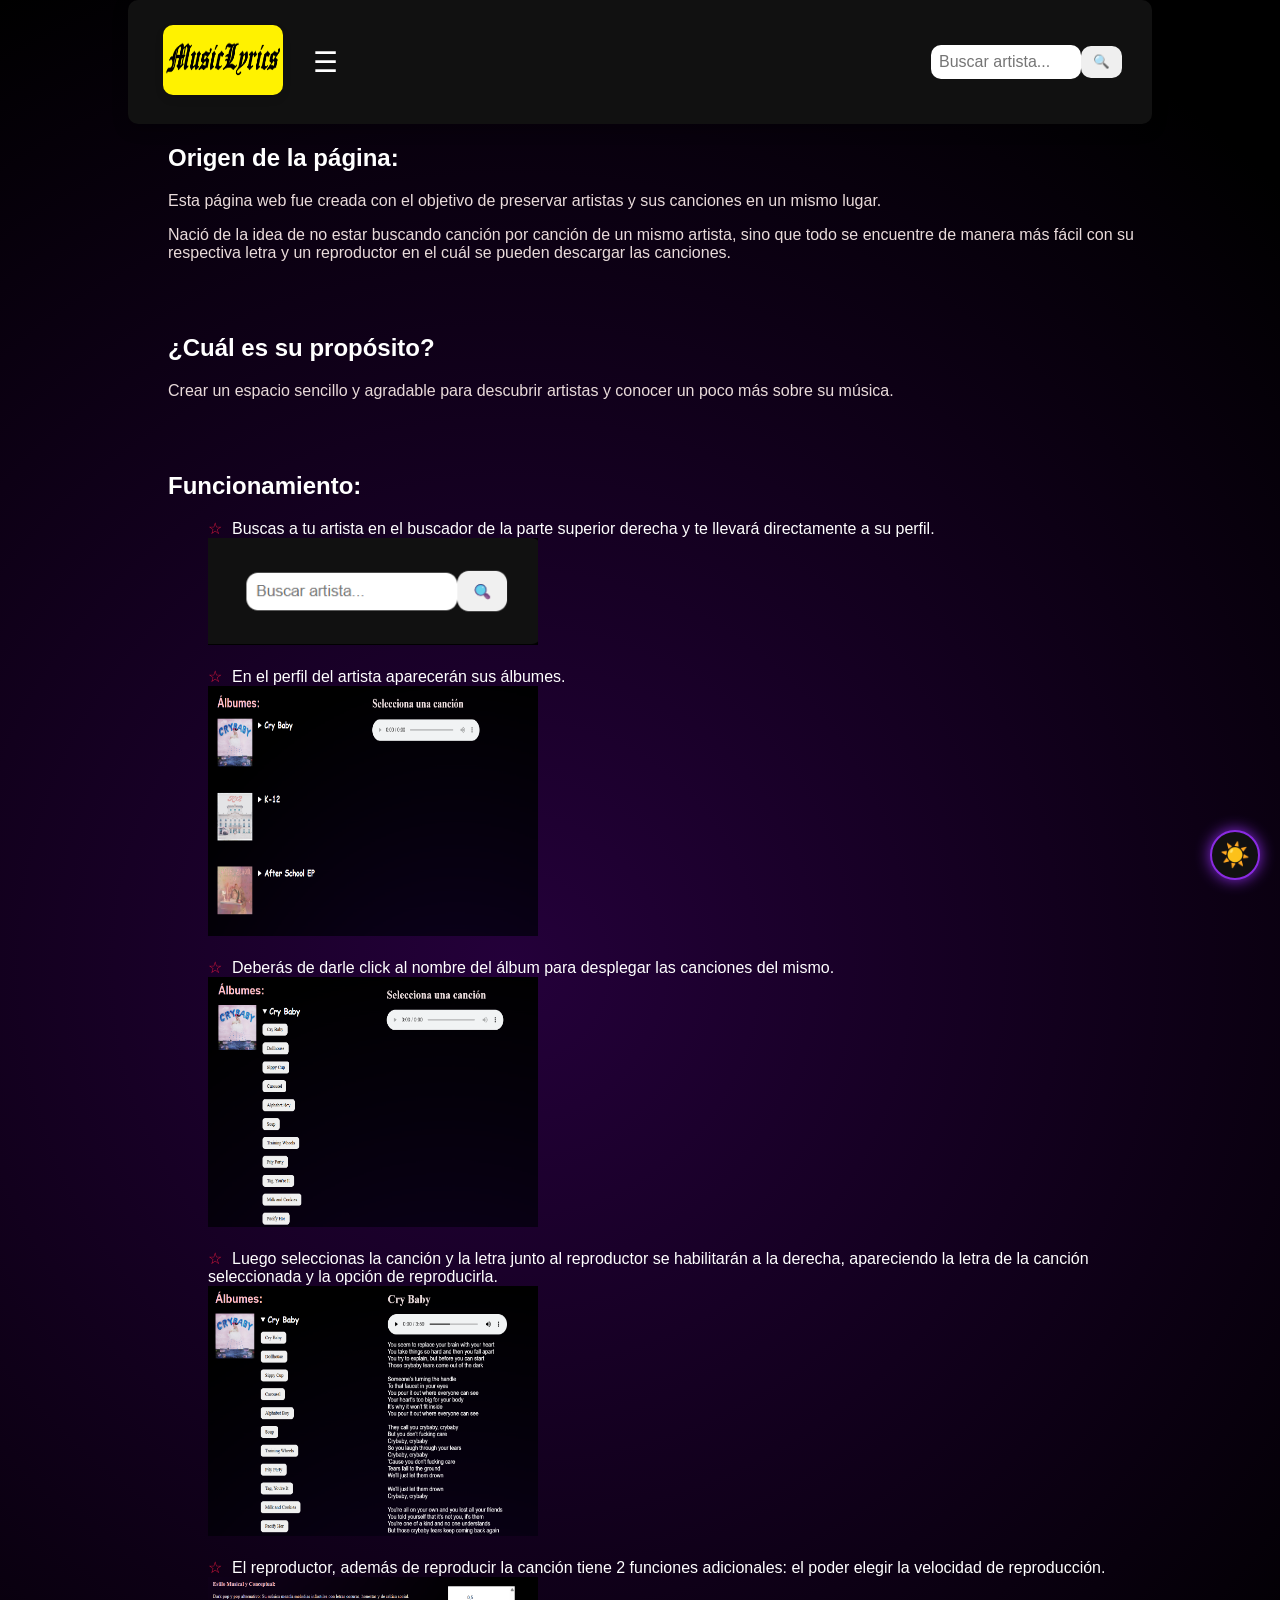
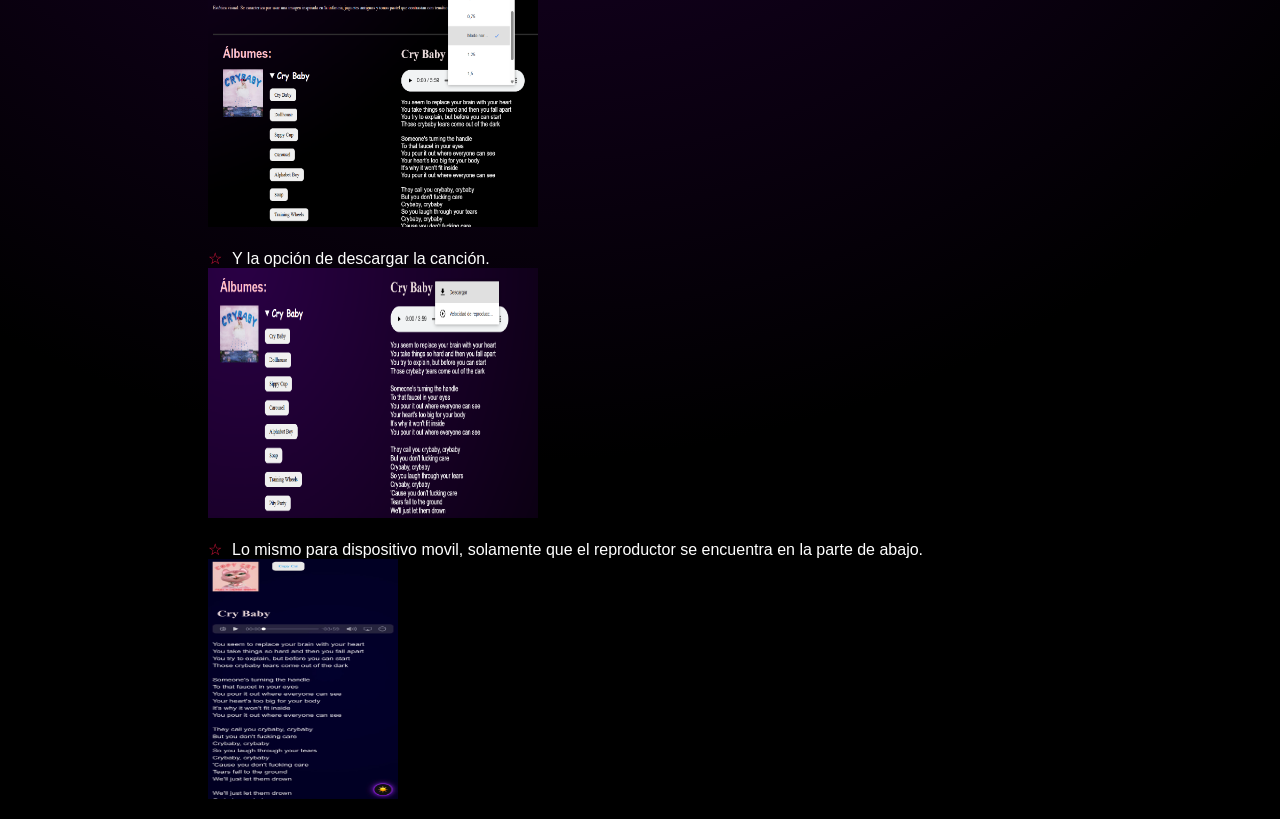
==== commit 13ccfb67: "Acomodando" ====
--- a/ACERCA.html
+++ b/ACERCA.html
@@ -64,22 +64,22 @@
 <h2>Funcionamiento:</h2>
 <ul>
 <li>Buscas a tu artista en el buscador de la parte superior derecha y te llevará directamente a su perfil.</li>
-<img src="ACERCA1.png">
+<img src="ACERCA1.png" width="330">
 <br><br>
 <li>En el perfil del artista aparecerán sus álbumes.</li>
-<img src="ACERCA2.png" width="350", height="250">
+<img src="ACERCA2.png" width="330", height="250">
 <br><br>
 <li>Deberás de darle click al nombre del álbum para desplegar las canciones del mismo.</li>
-<img src="ACERCA3.png" width="350", height="250">
+<img src="ACERCA3.png" width="330", height="250">
 <BR><BR>
 <li>Luego seleccionas la canción y la letra junto al reproductor se habilitarán a la derecha, apareciendo la letra de la canción seleccionada y la opción de reproducirla.</li>
-<img src="ACERCA4.png" width="350", height="250">
+<img src="ACERCA4.png" width="330", height="250">
 <BR><BR>
 <li>El reproductor, además de reproducir la canción tiene 2 funciones adicionales: el poder elegir la velocidad de reproducción.</li>
-<img src="ACERCA5.png" width="350", height="250">
+<img src="ACERCA5.png" width="330", height="250">
 <BR><BR>
 <li>Y la opción de descargar la canción.</li>
-<img src="ACERCA6.png" width="350", height="250">
+<img src="ACERCA6.png" width="330", height="250">
 <BR><BR>
 <li>Lo mismo para dispositivo movil, solamente que el reproductor se encuentra en la parte de abajo.</li>
 <img src="ACERCA7.jpeg" width="190", height="240">
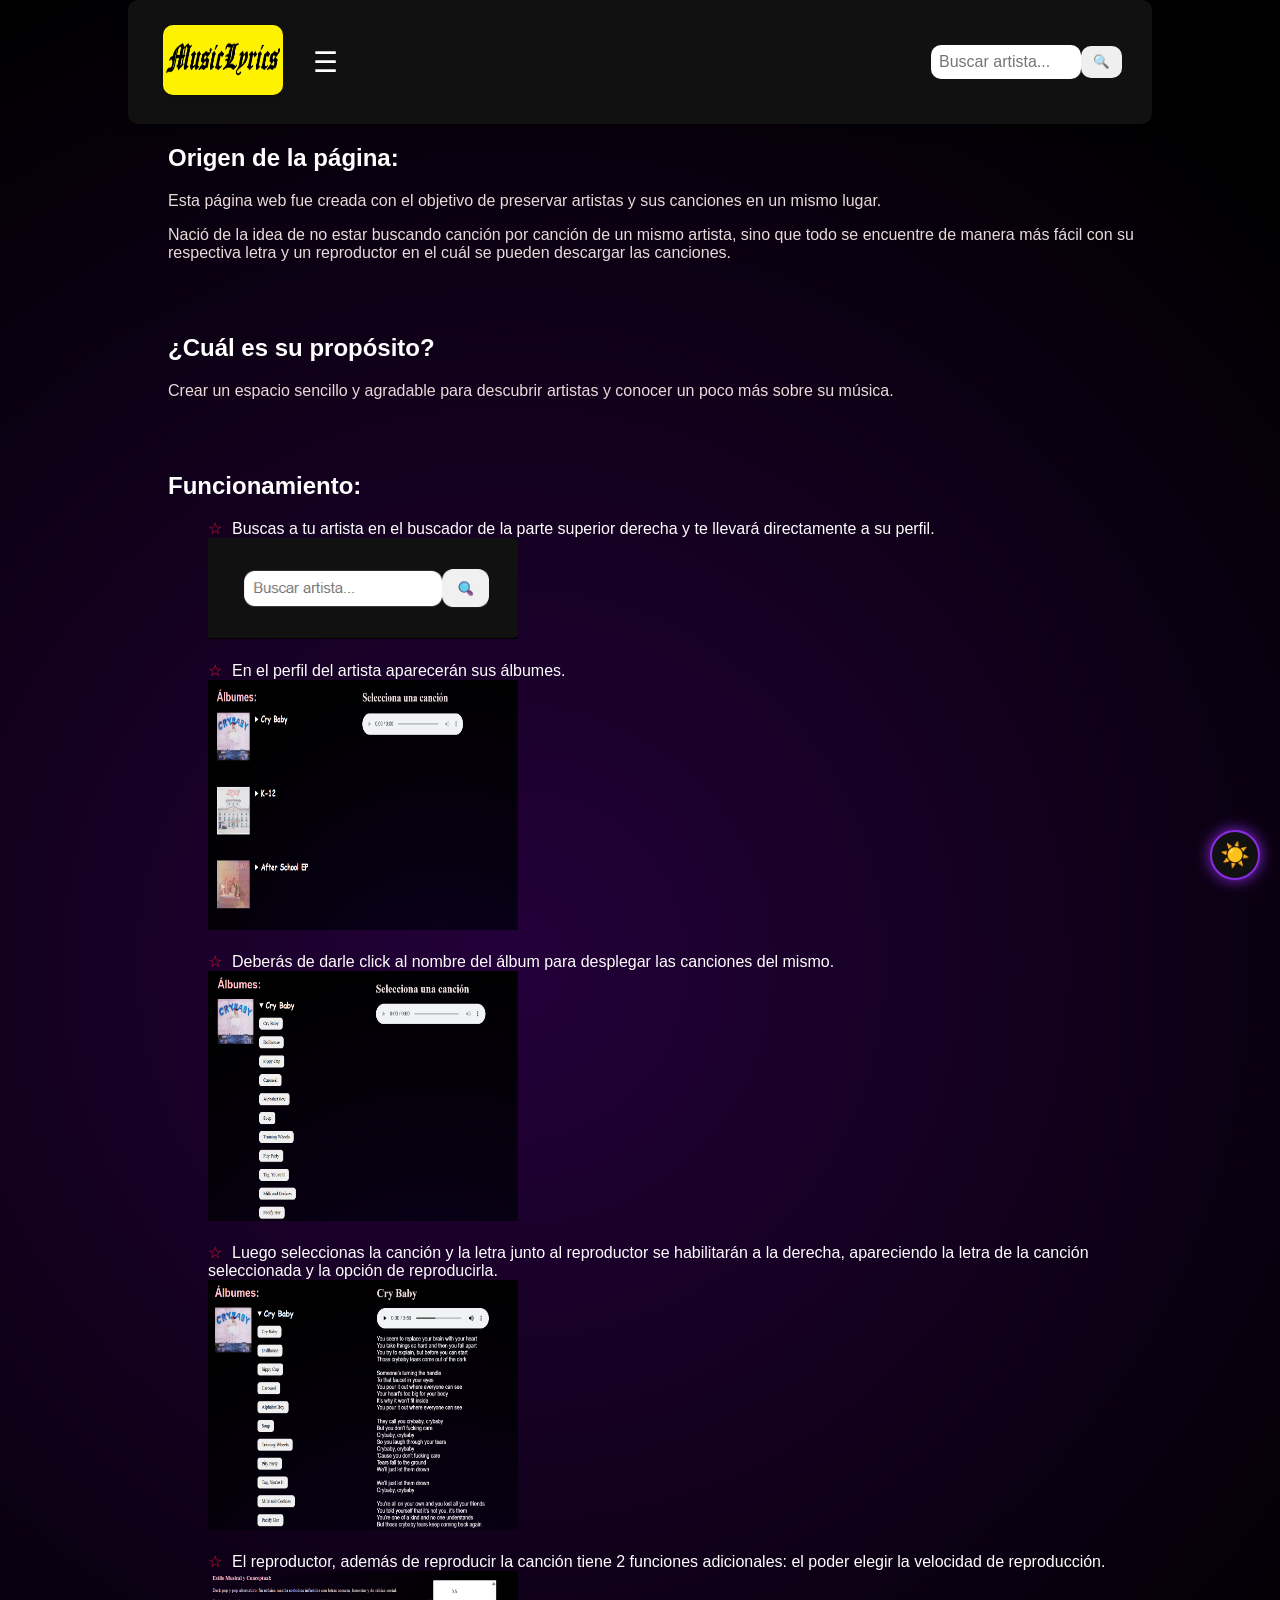
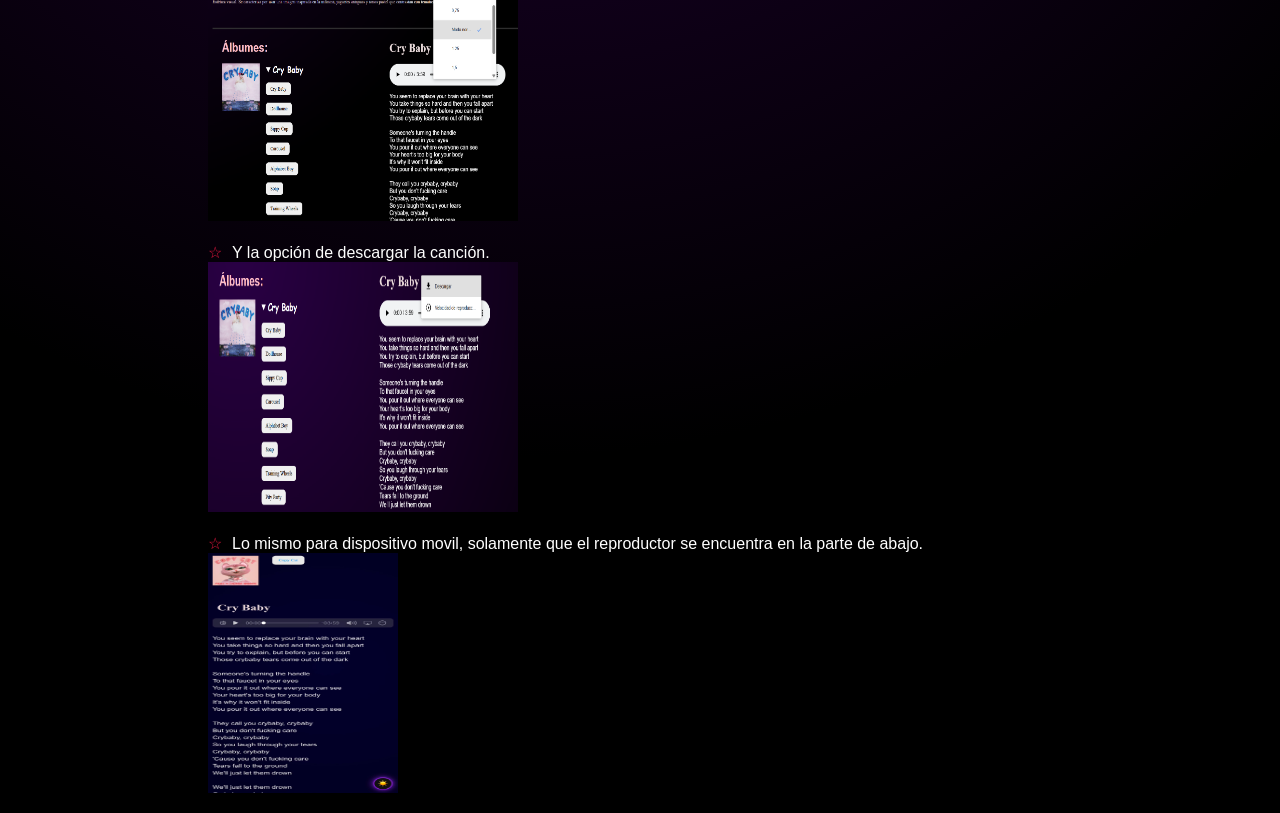
==== commit 9201f559: "FIN" ====
--- a/ACERCA.html
+++ b/ACERCA.html
@@ -64,22 +64,22 @@
 <h2>Funcionamiento:</h2>
 <ul>
 <li>Buscas a tu artista en el buscador de la parte superior derecha y te llevará directamente a su perfil.</li>
-<img src="ACERCA1.png" width="330">
+<img src="ACERCA1.png" width="310">
 <br><br>
 <li>En el perfil del artista aparecerán sus álbumes.</li>
-<img src="ACERCA2.png" width="330", height="250">
+<img src="ACERCA2.png" width="310", height="250">
 <br><br>
 <li>Deberás de darle click al nombre del álbum para desplegar las canciones del mismo.</li>
-<img src="ACERCA3.png" width="330", height="250">
+<img src="ACERCA3.png" width="310", height="250">
 <BR><BR>
 <li>Luego seleccionas la canción y la letra junto al reproductor se habilitarán a la derecha, apareciendo la letra de la canción seleccionada y la opción de reproducirla.</li>
-<img src="ACERCA4.png" width="330", height="250">
+<img src="ACERCA4.png" width="310", height="250">
 <BR><BR>
 <li>El reproductor, además de reproducir la canción tiene 2 funciones adicionales: el poder elegir la velocidad de reproducción.</li>
-<img src="ACERCA5.png" width="330", height="250">
+<img src="ACERCA5.png" width="310", height="250">
 <BR><BR>
 <li>Y la opción de descargar la canción.</li>
-<img src="ACERCA6.png" width="330", height="250">
+<img src="ACERCA6.png" width="310", height="250">
 <BR><BR>
 <li>Lo mismo para dispositivo movil, solamente que el reproductor se encuentra en la parte de abajo.</li>
 <img src="ACERCA7.jpeg" width="190", height="240">
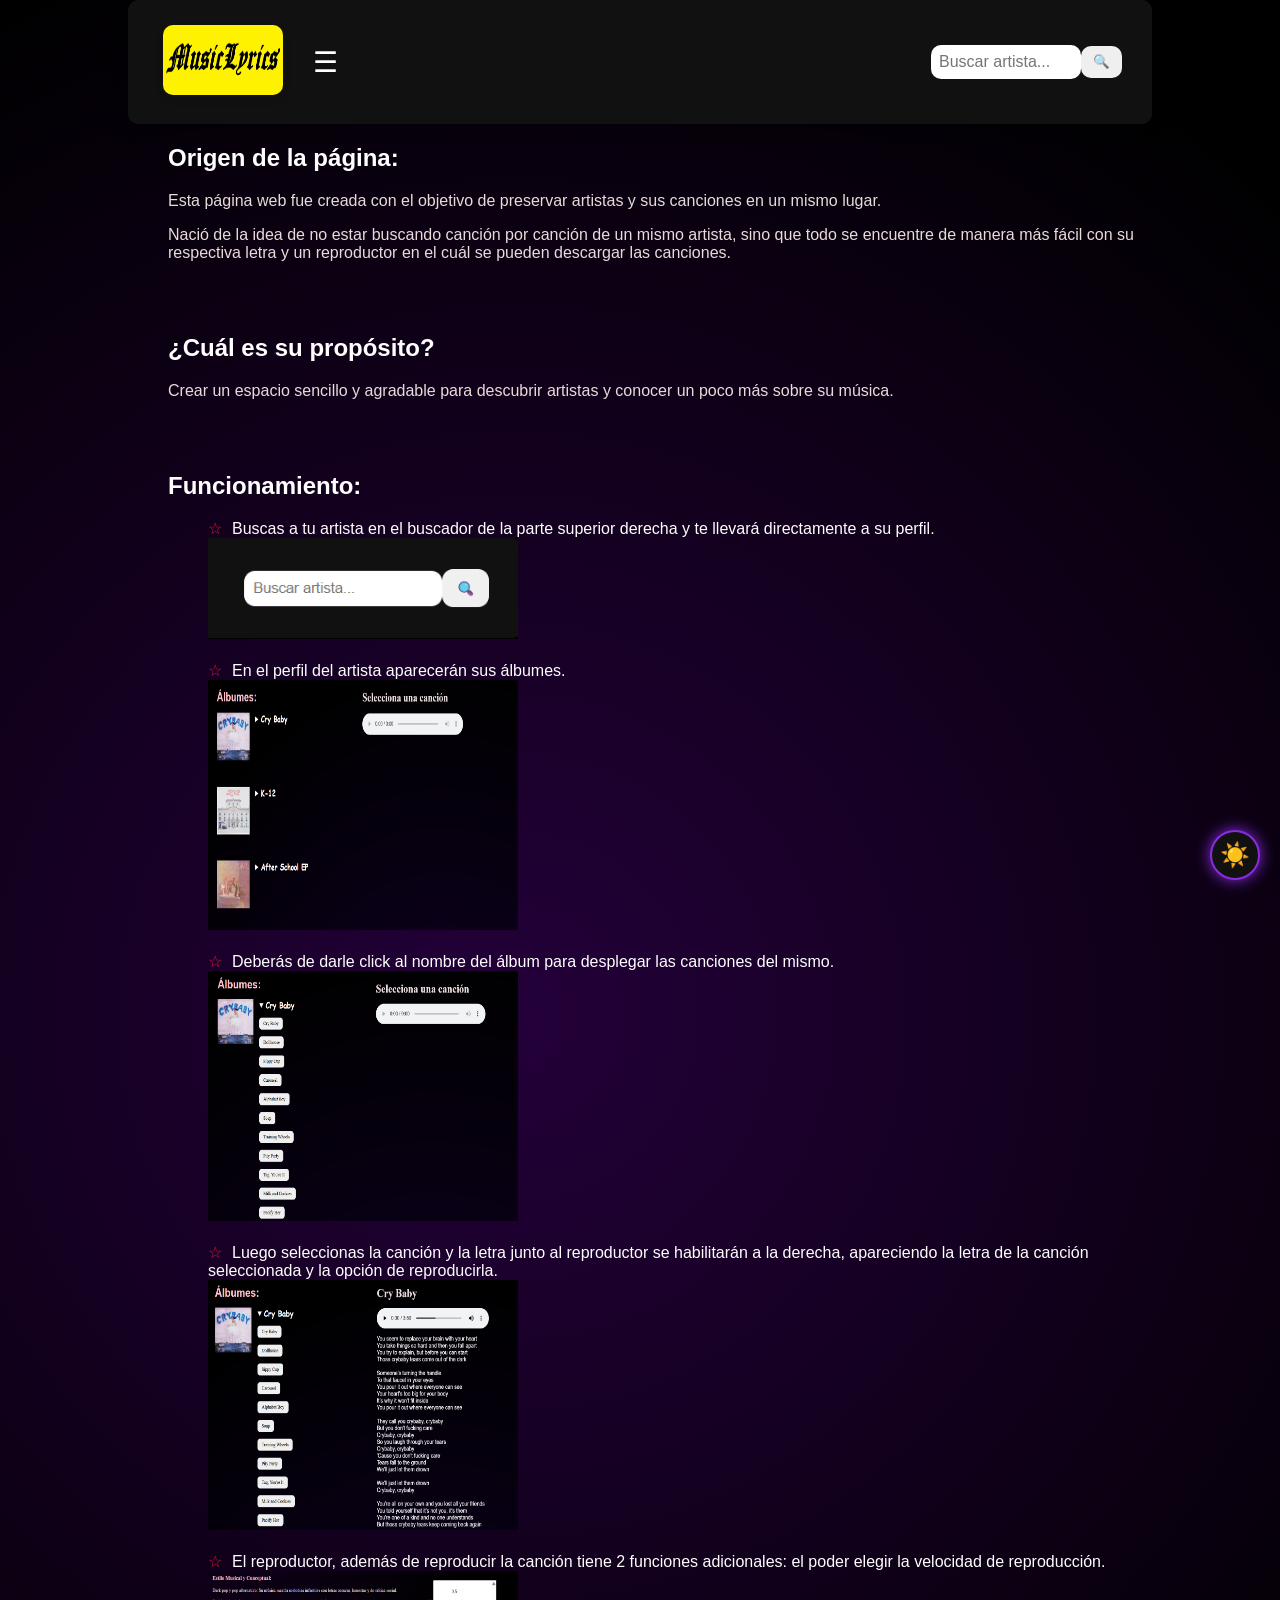
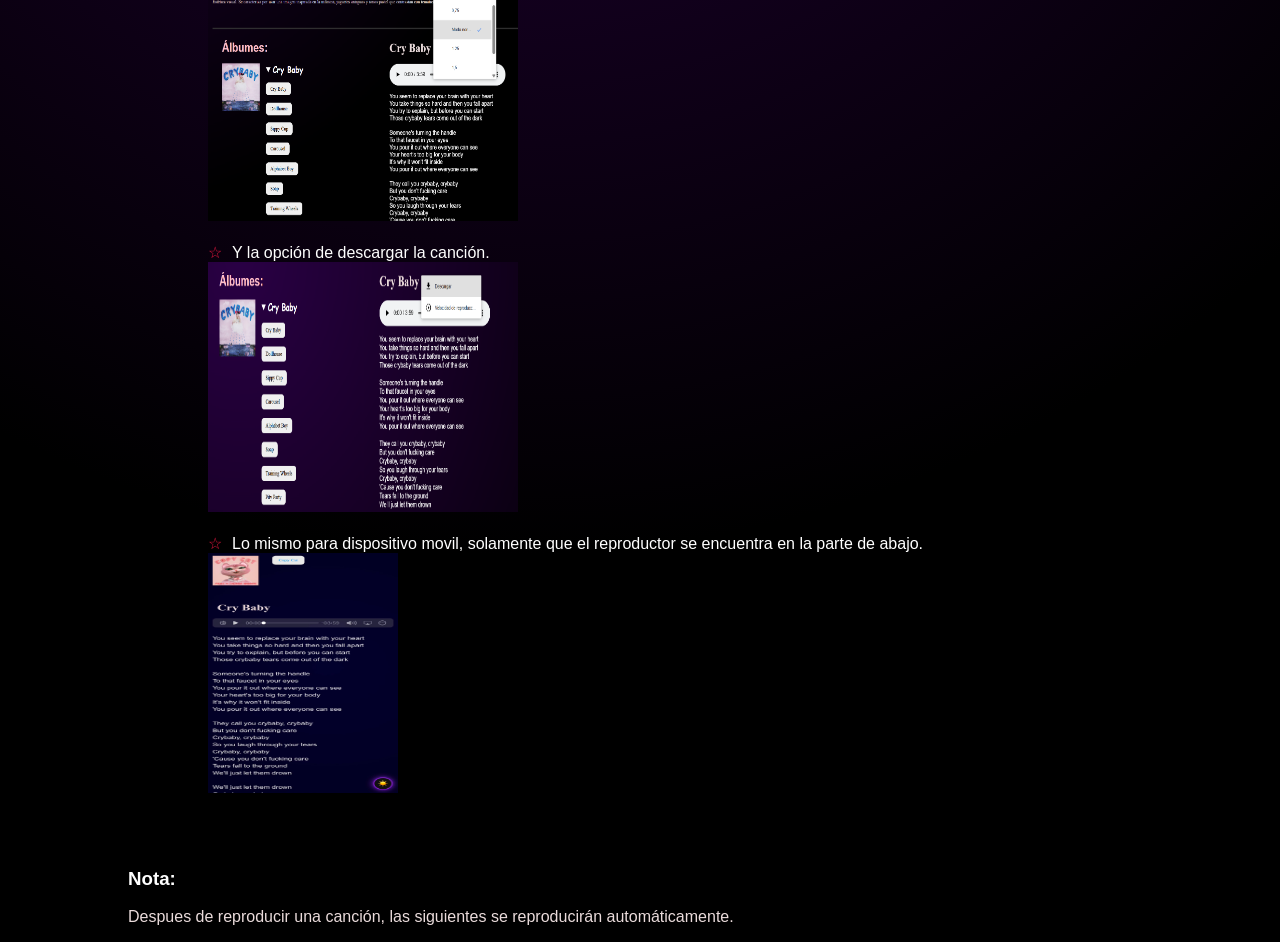
==== commit 5fbae490: "Reproducción automática" ====
--- a/ACERCA.html
+++ b/ACERCA.html
@@ -84,4 +84,7 @@
 <li>Lo mismo para dispositivo movil, solamente que el reproductor se encuentra en la parte de abajo.</li>
 <img src="ACERCA7.jpeg" width="190", height="240">
 </ul>
-</ul>+</ul>
+<br><br>
+<h3>Nota:</h3>
+<p>Despues de reproducir una canción, las siguientes se reproducirán automáticamente.</p>
